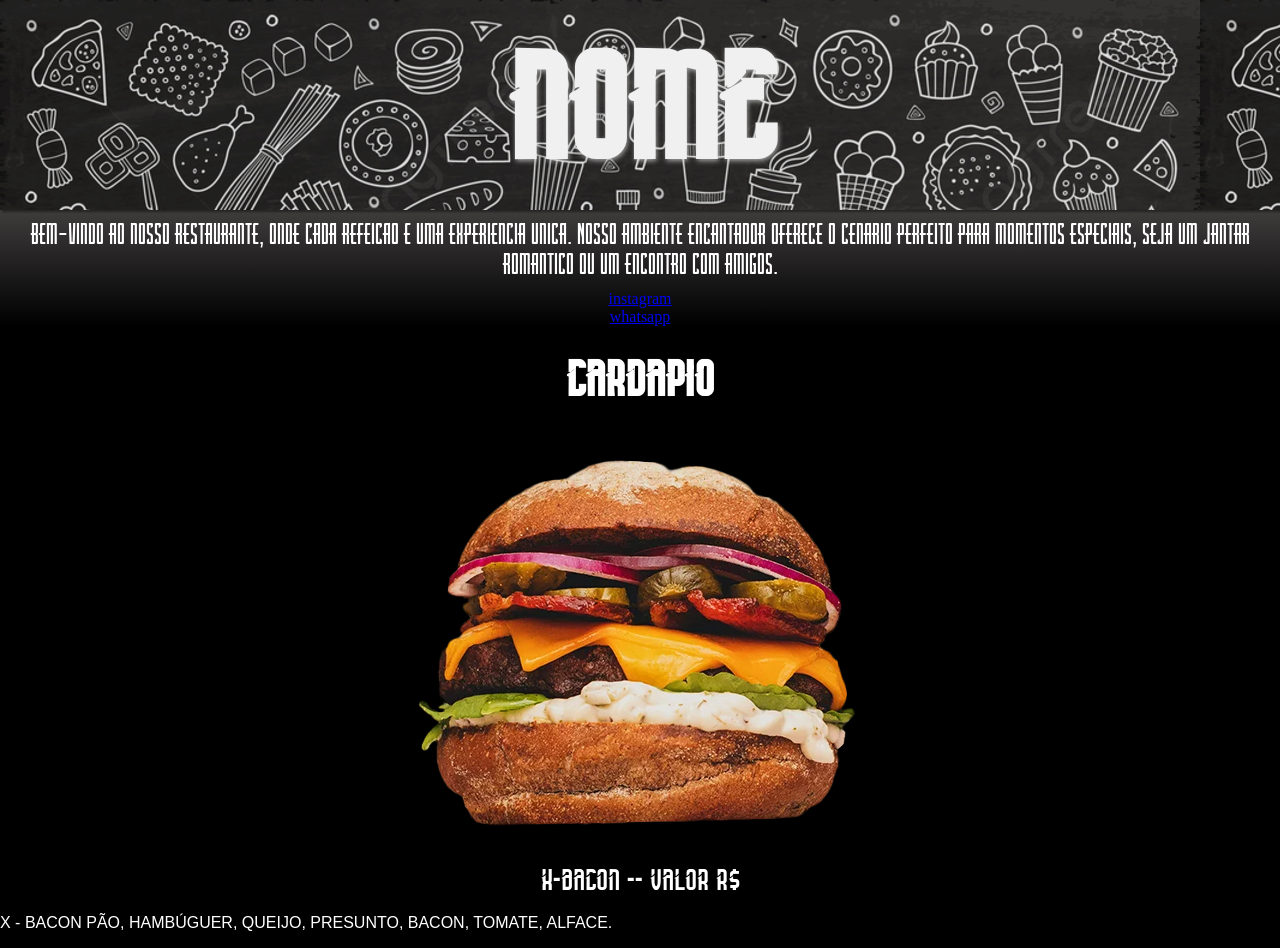
==== index.html @ 45000371 "mudei" ====
<!DOCTYPE html>
<html lang="pt-br">
<head>
    <meta charset="UTF-8">
    <meta name="viewport" content="width=device-width, initial-scale=1.0">
    <link rel="stylesheet" href="style.css">

</head>
<body>
    <header>
        <h1>nome</h1>
    </header>
    <main>
        <p>
            Bem-vindo ao nosso restaurante, onde cada refeicao e uma experiencia unica. Nosso ambiente encantador oferece o cenario perfeito para momentos especiais, seja um jantar romantico ou um encontro com amigos.
        </p>
        <a href="#">instagram</a>
        <a href="#">whatsapp</a>
    </main>
    <section>
        <h2>
            cardapio
        </h2>
        <img src="imagens/x-bacon.webp" alt="x-bacon">
        <P class="nomes">
            X-BACON -- valor R$
        </P>
        <p class="descriçao">
            X - BACON
            PÃO, HAMBÚGUER, QUEIJO, PRESUNTO, BACON, TOMATE, ALFACE.
        </p>

    </section>

    
</body>
</html>
---- style.css ----
@charset "UTF-8";
@font-face {
    font-family: "olimpia" ;
    src: url(fontes/Olympia\ Free.otf);
    font-weight: normal;
    font-style: normal;
}
@font-face {
    font-family: "lite" ;
    src: url(fontes/Mount\ Light\ Free\ Personal\ Use.otf);
    
        
    }
@font-face {
    font-family: "rustic";
    src: url(fontes/Demo\ Rustic\ Revival.ttf);
}

body{
    margin: 0px;
    background-color: black;
}
header{
    background-image: url(imagens/pngtree-fast-food-doodles-hand-drawn-colorful-vector-symbols-and-objects-picture-image_1846880.jpg);
    background-color: rgba(0, 0, 0, 0.986);
    font-family:"olimpia";
    height: auto;
    position: relative;
    opacity: 94%;
    box-shadow: 2px 2px 2px rgba(0, 0, 0, 0.445);
    
    
    
}
header>h1{
    margin: 0px;
    color:white;
    padding-bottom: 10px;
    padding-top: 10px;
    font-size: 150px;
    text-align: center;
    text-shadow: 1px 2px 5px rgba(255, 255, 255, 0.616);
}
main{
    margin: 0px;
    background-color: #3f3c3c;
    background-image: linear-gradient(to bottom, #3f3c3c, rgb(0, 0, 0));

}
main p{
color: white;
margin: 0px;
font-family: 'rustic', 'Arial Narrow', Arial, sans-serif;
font-size: 30px;
text-align: center;
padding: 10px;

}
main>a{
    display: block;
    text-align:center;

}
section{
    color: white;
    
}
section h2{
    margin: 0px;
    padding: 20px;
    font-family: olimpia;
    color: white;
    text-align: center;
    font-size: 50px;

}
section>img{
   display: block;
   margin: auto;
}
p.nomes{
    font-family: "olimpia";
    font-size: 30px;
    margin: 0px;
    text-align: center;
}
p.descriçao{
    font-family: sans-serif;
}
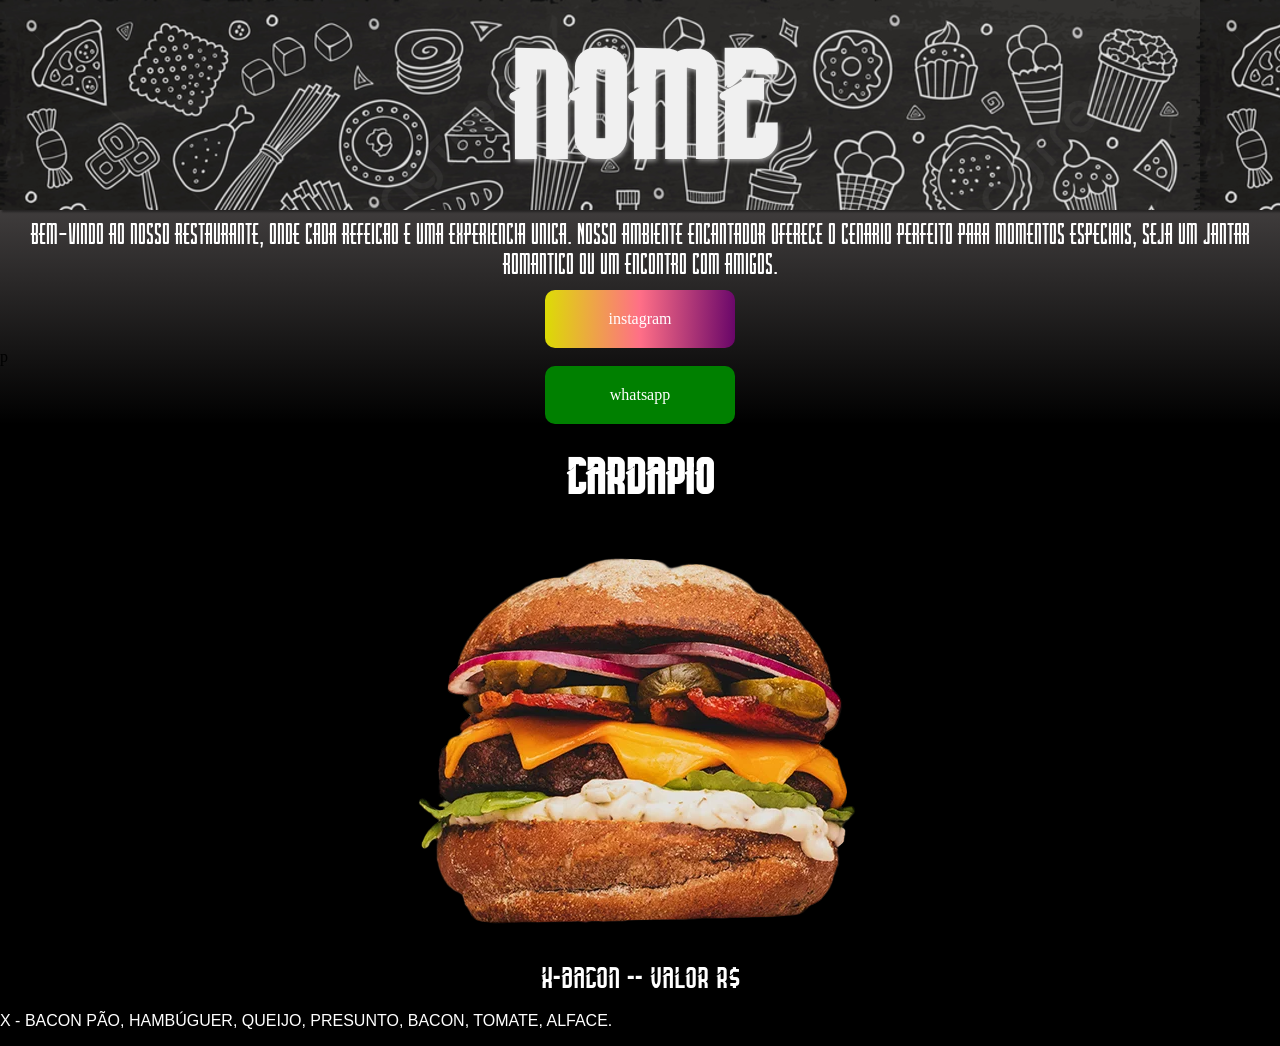
==== commit 095ae1d4: "mudancas" ====
--- a/index.html
+++ b/index.html
@@ -14,8 +14,9 @@
         <p>
             Bem-vindo ao nosso restaurante, onde cada refeicao e uma experiencia unica. Nosso ambiente encantador oferece o cenario perfeito para momentos especiais, seja um jantar romantico ou um encontro com amigos.
         </p>
-        <a href="#">instagram</a>
-        <a href="#">whatsapp</a>
+        <a href="#" class="instagram">instagram</a>
+        p
+        <a href="#" class="whastapp">whatsapp</a>
     </main>
     <section>
         <h2>
--- a/style.css
+++ b/style.css
@@ -57,9 +57,33 @@
 
 }
 main>a{
+    
+   text-align: center;
+   
+    
+
+}
+main a.instagram{
     display: block;
-    text-align:center;
+    text-decoration: none;
+    color: white;
+    border-radius: 10px;
+    margin: auto;
+    width: 90px;
+    background-image: linear-gradient(to right, rgba(255, 255, 0, 0.842) ,rgb(255, 111, 135) ,rgba(128, 0, 128, 0.767));
+    padding: 20px 50px;
 
+}
+main a.whastapp{
+    display: block;
+    text-decoration: none;
+    color: white;
+    background-color:green;
+    border-radius: 10px;
+    margin: auto;
+    width: 90px;
+    padding: 20px 50px;
+   
 }
 section{
     color: white;
@@ -77,7 +101,10 @@
 section>img{
    display: block;
    margin: auto;
+
+
 }
+
 p.nomes{
     font-family: "olimpia";
     font-size: 30px;
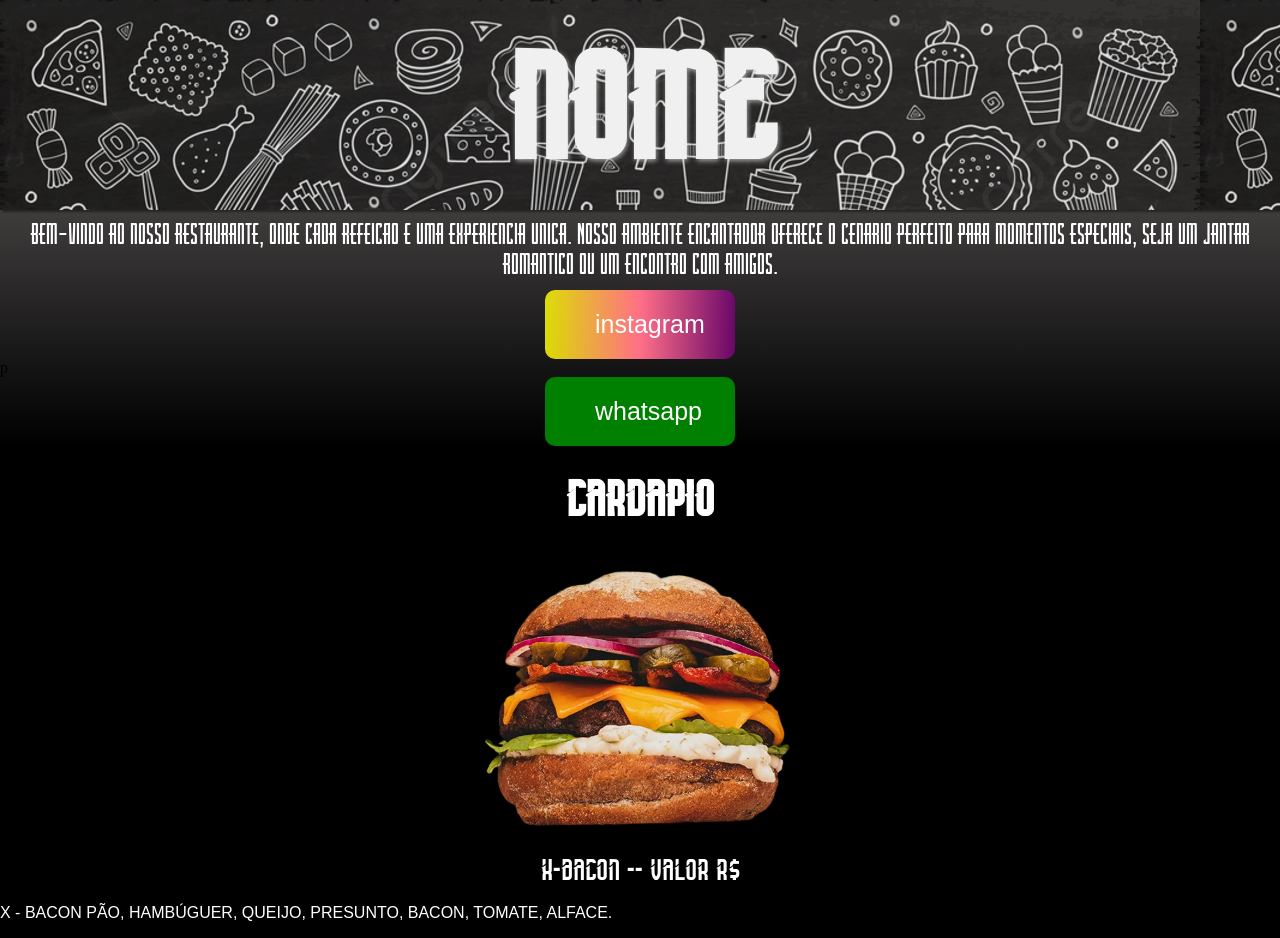
==== commit a6179d71: "!" ====
--- a/index.html
+++ b/index.html
@@ -14,9 +14,9 @@
         <p>
             Bem-vindo ao nosso restaurante, onde cada refeicao e uma experiencia unica. Nosso ambiente encantador oferece o cenario perfeito para momentos especiais, seja um jantar romantico ou um encontro com amigos.
         </p>
-        <a href="#" class="instagram">instagram</a>
+        <a href="https://www.instagram.com/_marlonmoraiss/" class="instagram">instagram</a>
         p
-        <a href="#" class="whastapp">whatsapp</a>
+        <a href="https://w.app/vTcAB3" class="whastapp">whatsapp</a>
     </main>
     <section>
         <h2>
--- a/style.css
+++ b/style.css
@@ -59,6 +59,7 @@
 main>a{
     
    text-align: center;
+   font-family: 'Gill Sans', 'Gill Sans MT', Calibri, 'Trebuchet MS', sans-serif, bold;
    
     
 
@@ -72,6 +73,7 @@
     width: 90px;
     background-image: linear-gradient(to right, rgba(255, 255, 0, 0.842) ,rgb(255, 111, 135) ,rgba(128, 0, 128, 0.767));
     padding: 20px 50px;
+    font-size: 25px;
 
 }
 main a.whastapp{
@@ -83,6 +85,7 @@
     margin: auto;
     width: 90px;
     padding: 20px 50px;
+    font-size: 25px;
    
 }
 section{
@@ -101,6 +104,7 @@
 section>img{
    display: block;
    margin: auto;
+   height: 300px;
 
 
 }
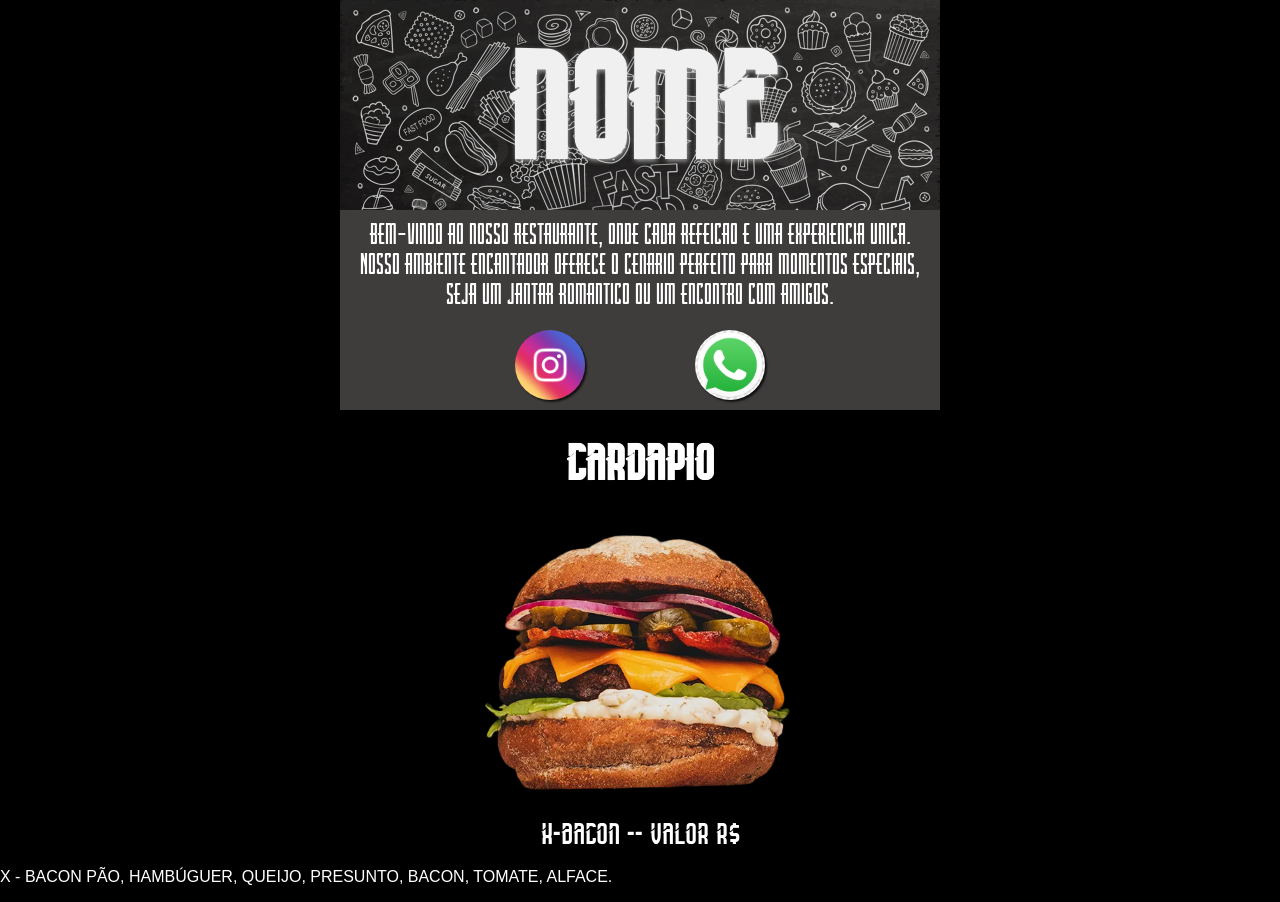
==== commit 4306c0d2: "!" ====
--- a/index.html
+++ b/index.html
@@ -14,9 +14,11 @@
         <p>
             Bem-vindo ao nosso restaurante, onde cada refeicao e uma experiencia unica. Nosso ambiente encantador oferece o cenario perfeito para momentos especiais, seja um jantar romantico ou um encontro com amigos.
         </p>
-        <a href="https://www.instagram.com/_marlonmoraiss/" class="instagram">instagram</a>
-        p
-        <a href="https://w.app/vTcAB3" class="whastapp">whatsapp</a>
+        <div class="container">
+            <a href="https://www.instagram.com/_marlonmoraiss/" id="instagram" ><img src="imagens/logo-instagram.jpg" alt=""></a>
+        
+            <a href="https://w.app/vTcAB3" id="whatsaap" ><img src="imagens/logo.whatsaap.jpg" alt=""></a>
+     </div>
     </main>
     <section>
         <h2>
--- a/style.css
+++ b/style.css
@@ -21,14 +21,16 @@
     background-color: black;
 }
 header{
-    background-image: url(imagens/pngtree-fast-food-doodles-hand-drawn-colorful-vector-symbols-and-objects-picture-image_1846880.jpg);
+    background-image: url(imagens/pngtree-fast-food-doodles-hand-drawn-colorful-vector-symbols-and-objects-picture-image_1846880.jpg) ;
     background-color: rgba(0, 0, 0, 0.986);
     font-family:"olimpia";
     height: auto;
     position: relative;
     opacity: 94%;
     box-shadow: 2px 2px 2px rgba(0, 0, 0, 0.445);
-    
+    background-size: cover;
+    max-width: 600px;
+    margin: auto;
     
     
 }
@@ -42,12 +44,15 @@
     text-shadow: 1px 2px 5px rgba(255, 255, 255, 0.616);
 }
 main{
-    margin: 0px;
+    position: relative;
+    height: 200px;
+    margin: auto;
     background-color: #3f3c3c;
-    background-image: linear-gradient(to bottom, #3f3c3c, rgb(0, 0, 0));
+    max-width: 600px;
 
 }
 main p{
+position: absolute;
 color: white;
 margin: 0px;
 font-family: 'rustic', 'Arial Narrow', Arial, sans-serif;
@@ -58,36 +63,49 @@
 }
 main>a{
     
-   text-align: center;
-   font-family: 'Gill Sans', 'Gill Sans MT', Calibri, 'Trebuchet MS', sans-serif, bold;
-   
+    top: 50%;
+    left: 25%;
+    transform: translate(-40%, -10%);
+    
     
 
 }
-main a.instagram{
-    display: block;
-    text-decoration: none;
-    color: white;
-    border-radius: 10px;
-    margin: auto;
-    width: 90px;
-    background-image: linear-gradient(to right, rgba(255, 255, 0, 0.842) ,rgb(255, 111, 135) ,rgba(128, 0, 128, 0.767));
-    padding: 20px 50px;
-    font-size: 25px;
-
-}
-main a.whastapp{
-    display: block;
-    text-decoration: none;
-    color: white;
-    background-color:green;
-    border-radius: 10px;
-    margin: auto;
-    width: 90px;
-    padding: 20px 50px;
-    font-size: 25px;
+div.container{
+    display: flex;
+   align-items: center;
+   justify-content: space-around;
+   border-radius: 50%;
+   flex-direction: row;
+   align-items: center;
+   padding: 120px;
+   
    
 }
+main > div> a#instagram > img{
+    border-radius: 50%;
+    width: 70px;
+    box-shadow: 2px 2px 2px rgba(0, 0, 0, 0.726);
+  
+
+    
+}
+main >div> a#whatsaap > img{
+    
+    border-radius: 50%;
+    width: 70px;
+    box-shadow: 2px 2px 2px rgba(0, 0, 0, 0.726);
+
+
+    
+}
+a#instagram:hover{
+    background-color: white;
+    text-decoration: none;
+}
+
+    
+
+
 section{
     color: white;
     
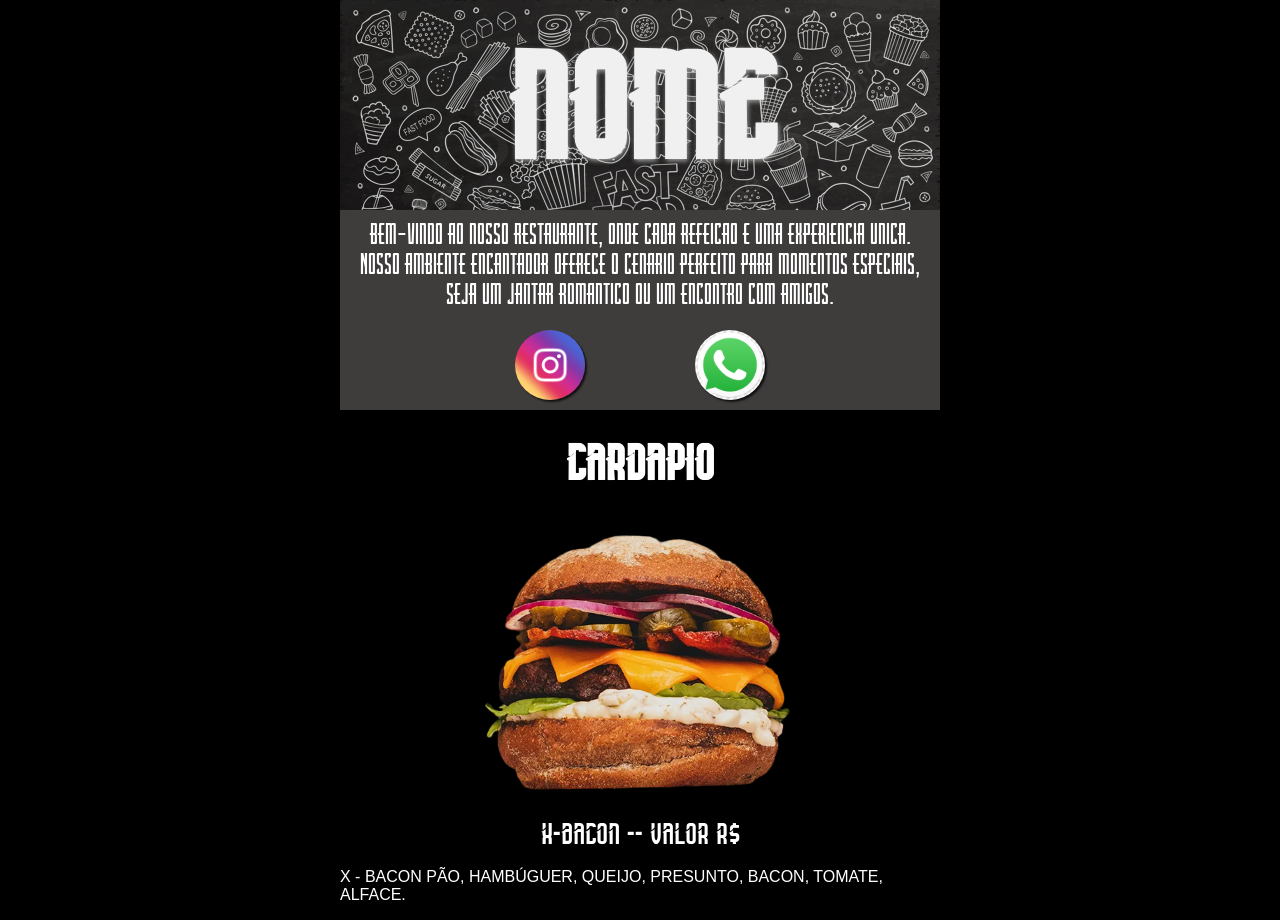
==== commit f8712285: "!" ====
--- a/index.html
+++ b/index.html
@@ -15,9 +15,9 @@
             Bem-vindo ao nosso restaurante, onde cada refeicao e uma experiencia unica. Nosso ambiente encantador oferece o cenario perfeito para momentos especiais, seja um jantar romantico ou um encontro com amigos.
         </p>
         <div class="container">
-            <a href="https://www.instagram.com/_marlonmoraiss/" id="instagram" ><img src="imagens/logo-instagram.jpg" alt=""></a>
+            <a href="https://www.instagram.com/_marlonmoraiss/" id="instagram"  ><img src="imagens/logo-instagram.jpg" abbr title="_marlonmoraiss"></a>
         
-            <a href="https://w.app/vTcAB3" id="whatsaap" ><img src="imagens/logo.whatsaap.jpg" alt=""></a>
+            <a href="https://w.app/vTcAB3" id="whatsaap" ><img src="imagens/logo.whatsaap.jpg" alt="" abbr title="(14) 99199-8937"></a>
      </div>
     </main>
     <section>
--- a/style.css
+++ b/style.css
@@ -19,6 +19,8 @@
 body{
     margin: 0px;
     background-color: black;
+    max-width: 600px;
+    margin: auto;
 }
 header{
     background-image: url(imagens/pngtree-fast-food-doodles-hand-drawn-colorful-vector-symbols-and-objects-picture-image_1846880.jpg) ;
@@ -62,7 +64,6 @@
 
 }
 main>a{
-    
     top: 50%;
     left: 25%;
     transform: translate(-40%, -10%);
@@ -79,12 +80,20 @@
    align-items: center;
    padding: 120px;
    
+  
+   
+   
    
 }
+
+
 main > div> a#instagram > img{
     border-radius: 50%;
     width: 70px;
     box-shadow: 2px 2px 2px rgba(0, 0, 0, 0.726);
+    
+    
+    
   
 
     
@@ -94,18 +103,17 @@
     border-radius: 50%;
     width: 70px;
     box-shadow: 2px 2px 2px rgba(0, 0, 0, 0.726);
-
-
-    
 }
-a#instagram:hover{
-    background-color: white;
-    text-decoration: none;
+a#instagram > img:hover{
+    border: 2px solid white;
+    box-sizing: border-box;
 }
-
+a#whatsaap > img:hover{
+    border: 2px solid black;
+    box-sizing: border-box;
     
 
-
+}
 section{
     color: white;
     
